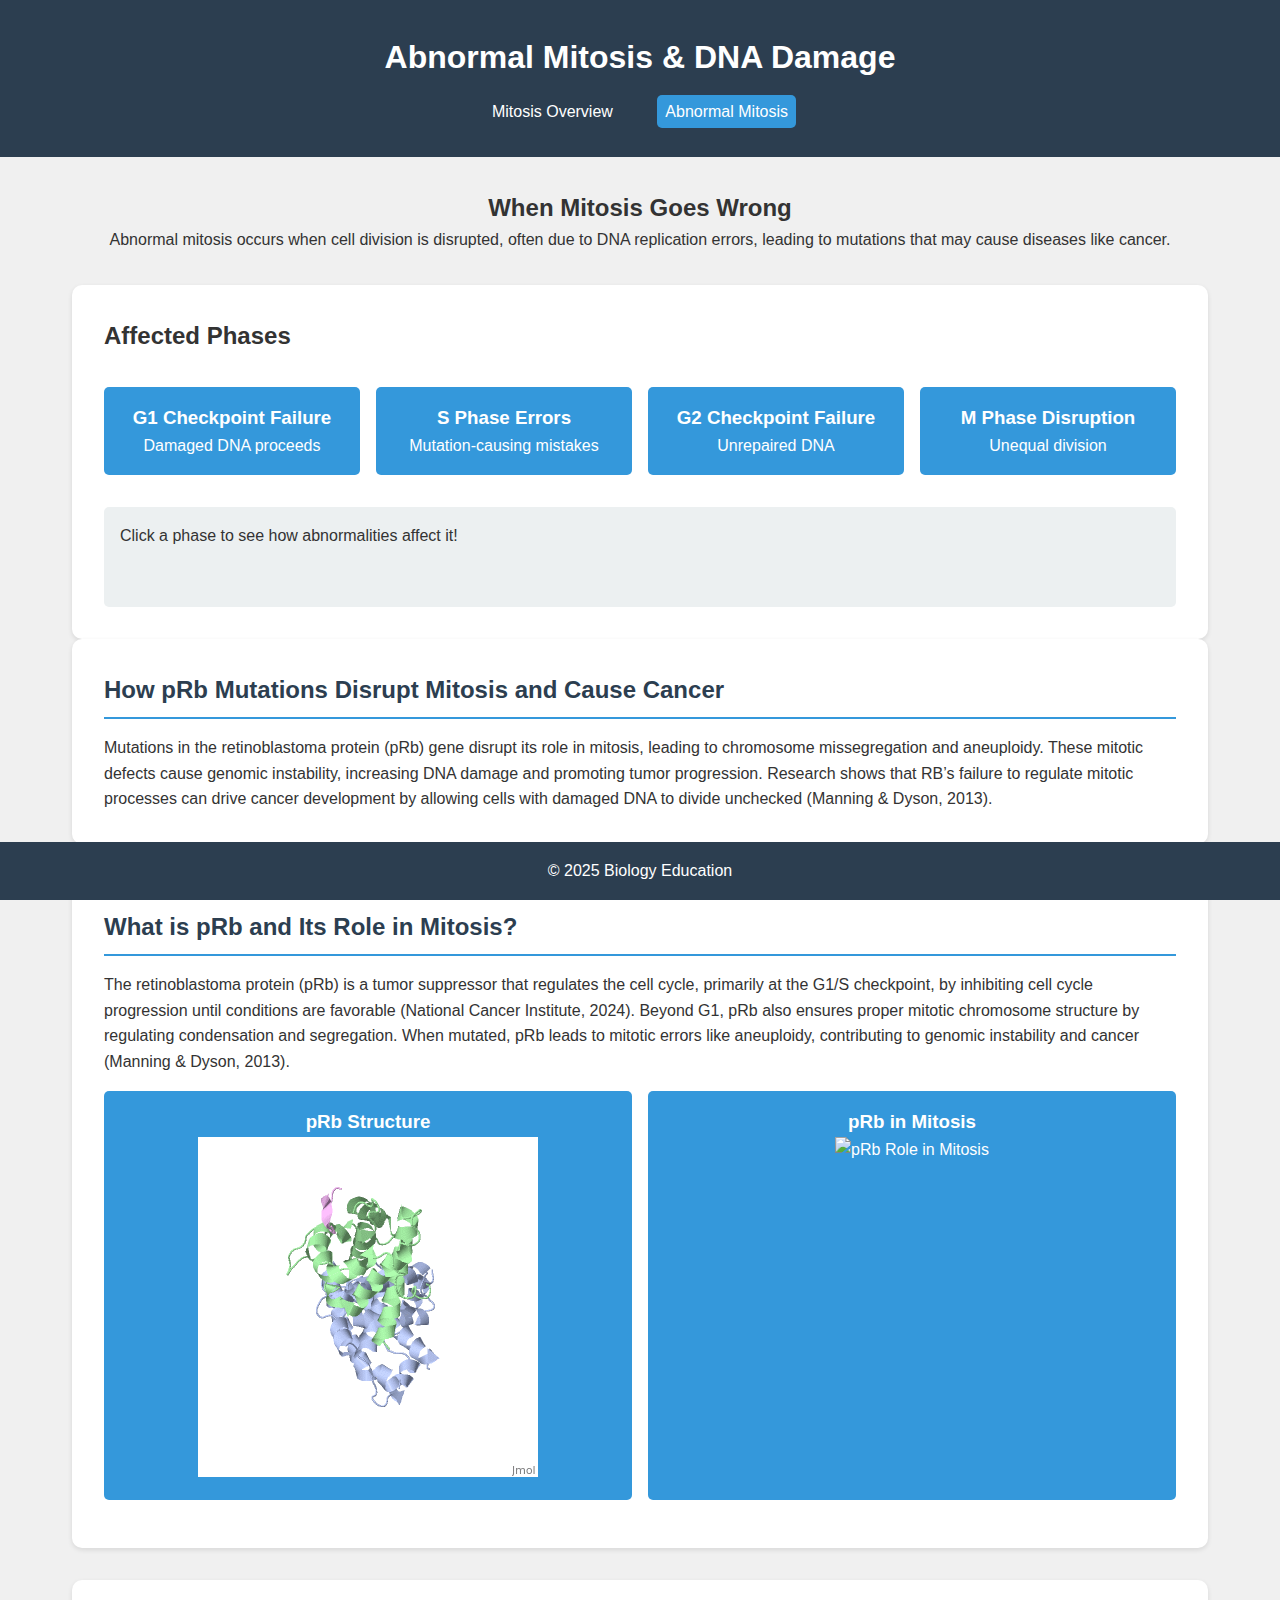
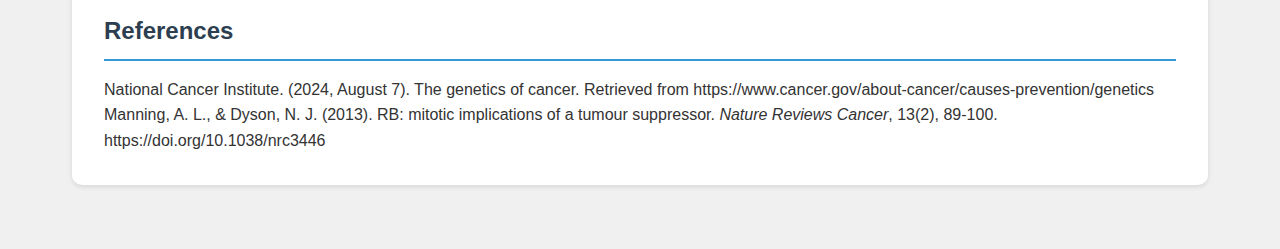
==== abnormal.html @ e42d44f2 "Update abnormal.html" ====
<!DOCTYPE html>
<html lang="en">
<head>
    <meta charset="UTF-8">
    <meta name="viewport" content="width=device-width, initial-scale=1.0">
    <title>Abnormal Mitosis - DNA Damage</title>
    <link rel="stylesheet" href="styles.css">
    <style>
        .specific-mutation, .pRb-info, .references {
            background-color: white;
            padding: 2rem;
            border-radius: 10px;
            box-shadow: 0 2px 5px rgba(0,0,0,0.1);
            margin-bottom: 2rem;
        }
        .specific-mutation h2, .pRb-info h2, .references h2 {
            color: #2c3e50;
            border-bottom: 2px solid #3498db;
            padding-bottom: 0.5rem;
            margin-bottom: 1rem;
        }
        .pRb-graphic-container {
            display: flex;
            justify-content: space-around;
            gap: 1rem;
            margin: 1rem 0;
        }
        .pRb-graphic {
            background-color: #3498db;
            color: white;
            padding: 1rem;
            border-radius: 5px;
            text-align: center;
            flex: 1;
            cursor: pointer;
            transition: transform 0.2s;
        }
        .pRb-graphic:hover {
            transform: scale(1.05);
        }
        .pRb-details {
            background-color: #ecf0f1;
            padding: 1rem;
            border-radius: 5px;
            margin-top: 1rem;
            display: none;
        }
    </style>
</head>
<body>
    <header>
        <h1>Abnormal Mitosis & DNA Damage</h1>
        <nav>
            <a href="index.html">Mitosis Overview</a>
            <a href="abnormal.html" class="active">Abnormal Mitosis</a>
        </nav>
    </header>

    <main>
        <section class="intro">
            <h2>When Mitosis Goes Wrong</h2>
            <p>Abnormal mitosis occurs when cell division is disrupted, often due to DNA replication errors, leading to mutations that may cause diseases like cancer.</p>
        </section>

        <section class="phases">
            <h2>Affected Phases</h2>
            <div class="phase-container">
                <div class="phase" onclick="showAbnormalInfo('g1')">
                    <h3>G1 Checkpoint Failure</h3>
                    <p>Damaged DNA proceeds</p>
                </div>
                <div class="phase" onclick="showAbnormalInfo('s')">
                    <h3>S Phase Errors</h3>
                    <p>Mutation-causing mistakes</p>
                </div>
                <div class="phase" onclick="showAbnormalInfo('g2')">
                    <h3>G2 Checkpoint Failure</h3>
                    <p>Unrepaired DNA</p>
                </div>
                <div class="phase" onclick="showAbnormalInfo('m')">
                    <h3>M Phase Disruption</h3>
                    <p>Unequal division</p>
                </div>
            </div>
            <div id="phase-info">
                <p>Click a phase to see how abnormalities affect it!</p>
            </div>
        </section>

        <section class="specific-mutation">
            <h2>How pRb Mutations Disrupt Mitosis and Cause Cancer</h2>
            <p>Mutations in the retinoblastoma protein (pRb) gene disrupt its role in mitosis, leading to chromosome missegregation and aneuploidy. These mitotic defects cause genomic instability, increasing DNA damage and promoting tumor progression. Research shows that RB’s failure to regulate mitotic processes can drive cancer development by allowing cells with damaged DNA to divide unchecked (Manning & Dyson, 2013).</p>
        </section>

        <section class="pRb-info">
            <h2>What is pRb and Its Role in Mitosis?</h2>
            <p>The retinoblastoma protein (pRb) is a tumor suppressor that regulates the cell cycle, primarily at the G1/S checkpoint, by inhibiting cell cycle progression until conditions are favorable (National Cancer Institute, 2024). Beyond G1, pRb also ensures proper mitotic chromosome structure by regulating condensation and segregation. When mutated, pRb leads to mitotic errors like aneuploidy, contributing to genomic instability and cancer (Manning & Dyson, 2013).</p>
            <div class="pRb-graphic-container">
                <div class="pRb-graphic" onclick="showPRbDetail('structure')">
                    <h3>pRb Structure</h3>
                    <img src="pRbImage.gif" alt="pRb Protein Structure">
                </div>
                <div class="pRb-graphic" onclick="showPRbDetail('mitosis')">
                    <h3>pRb in Mitosis</h3>
                    <img src="pRb_mitosis.jpg" alt="pRb Role in Mitosis">
                </div>
            </div>
            <div id="pRb-structure-detail" class="pRb-details">
                <p>pRb consists of multiple domains, including the pocket domain, which binds to E2F transcription factors to regulate gene expression. Mutations in this domain disrupt its ability to control cell cycle progression (National Cancer Institute, 2024).</p>
            </div>
            <div id="pRb-mitosis-detail" class="pRb-details">
                <p>During mitosis, pRb regulates chromosome condensation and segregation. When mutated, it causes missegregation and aneuploidy, leading to DNA damage and increased cancer risk due to genomic instability (Manning & Dyson, 2013).</p>
            </div>
        </section>

        <section class="references">
            <h2>References</h2>
            <p>National Cancer Institute. (2024, August 7). The genetics of cancer. Retrieved from https://www.cancer.gov/about-cancer/causes-prevention/genetics</p>
            <p>Manning, A. L., & Dyson, N. J. (2013). RB: mitotic implications of a tumour suppressor. <i>Nature Reviews Cancer</i>, 13(2), 89-100. https://doi.org/10.1038/nrc3446</p>
        </section>
    </main>

    <footer>
        <p>© 2025 Biology Education</p>
    </footer>

    <script src="script.js"></script>
    <script>
        function showPRbDetail(type) {
            document.getElementById('pRb-structure-detail').style.display = type === 'structure' ? 'block' : 'none';
            document.getElementById('pRb-mitosis-detail').style.display = type === 'mitosis' ? 'block' : 'none';
        }
    </script>
</body>
</html>
---- styles.css ----
* {
    margin: 0;
    padding: 0;
    box-sizing: border-box;
    font-family: Arial, sans-serif;
}

body {
    line-height: 1.6;
    background-color: #f0f0f0;
    color: #333;
}

header {
    background-color: #2c3e50;
    color: white;
    text-align: center;
    padding: 2rem;
}

nav {
    margin-top: 1rem;
}

nav a {
    color: white;
    text-decoration: none;
    margin: 0 1rem;
    padding: 0.5rem;
}

nav a.active {
    background-color: #3498db;
    border-radius: 5px;
}

main {
    max-width: 1200px;
    margin: 0 auto;
    padding: 2rem;
}

.intro {
    margin-bottom: 2rem;
    text-align: center;
}

.phases {
    background-color: white;
    padding: 2rem;
    border-radius: 10px;
    box-shadow: 0 2px 5px rgba(0,0,0,0.1);
}

.phase-container {
    display: flex;
    justify-content: space-between;
    margin: 2rem 0;
    gap: 1rem;
}

.phase {
    background-color: #3498db;
    color: white;
    padding: 1rem;
    border-radius: 5px;
    text-align: center;
    flex: 1;
    cursor: pointer;
    transition: transform 0.2s;
}

.phase:hover {
    transform: scale(1.05);
}

#phase-info {
    background-color: #ecf0f1;
    padding: 1rem;
    border-radius: 5px;
    min-height: 100px;
}

footer {
    text-align: center;
    padding: 1rem;
    background-color: #2c3e50;
    color: white;
    position: fixed;
    bottom: 0;
    width: 100%;
}
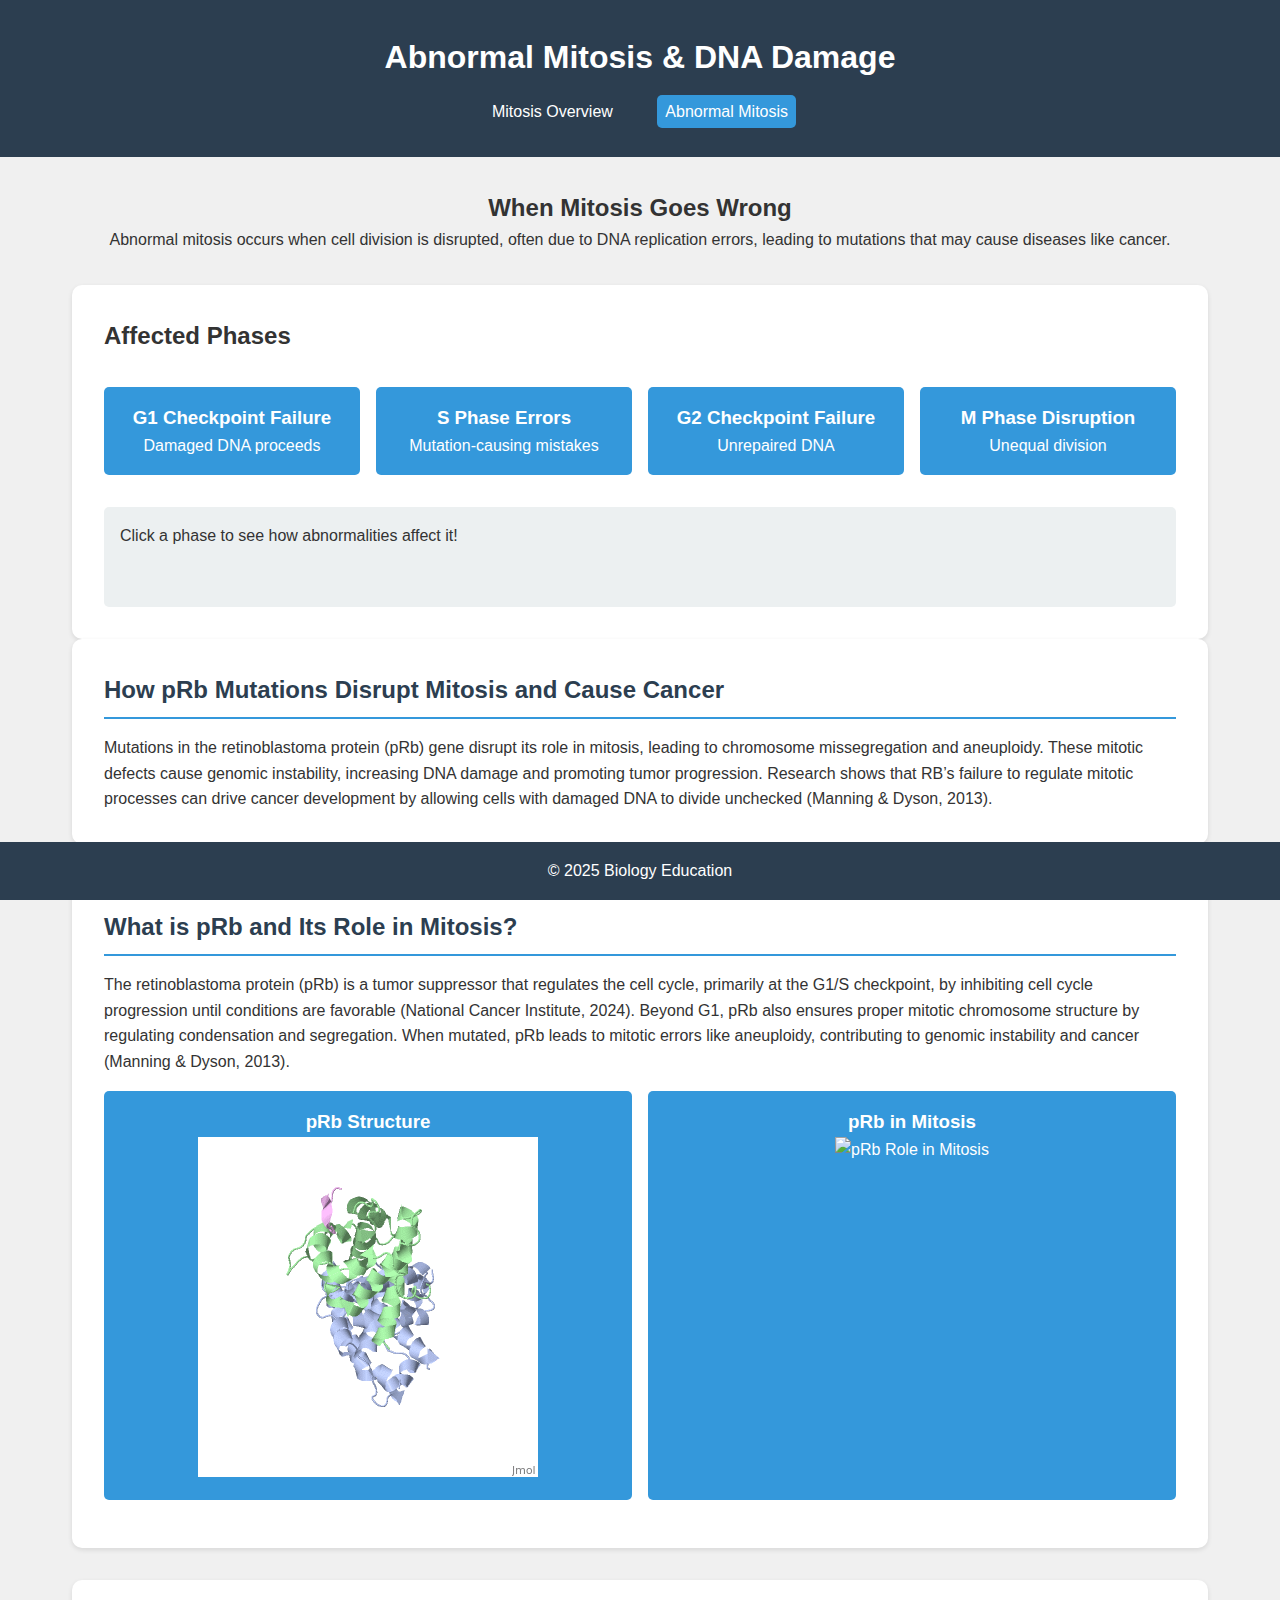
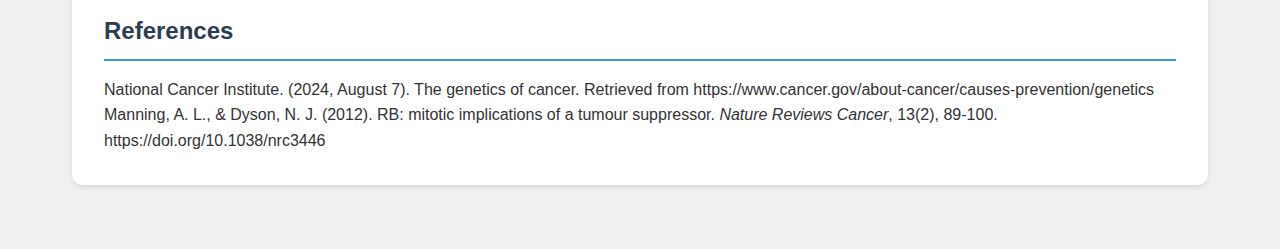
==== commit 5bef04ad: "Update abnormal.html" ====
--- a/abnormal.html
+++ b/abnormal.html
@@ -116,7 +116,7 @@
         <section class="references">
             <h2>References</h2>
             <p>National Cancer Institute. (2024, August 7). The genetics of cancer. Retrieved from https://www.cancer.gov/about-cancer/causes-prevention/genetics</p>
-            <p>Manning, A. L., & Dyson, N. J. (2013). RB: mitotic implications of a tumour suppressor. <i>Nature Reviews Cancer</i>, 13(2), 89-100. https://doi.org/10.1038/nrc3446</p>
+            <p>Manning, A. L., & Dyson, N. J. (2012). RB: mitotic implications of a tumour suppressor. <i>Nature Reviews Cancer</i>, 13(2), 89-100. https://doi.org/10.1038/nrc3446</p>
         </section>
     </main>
 
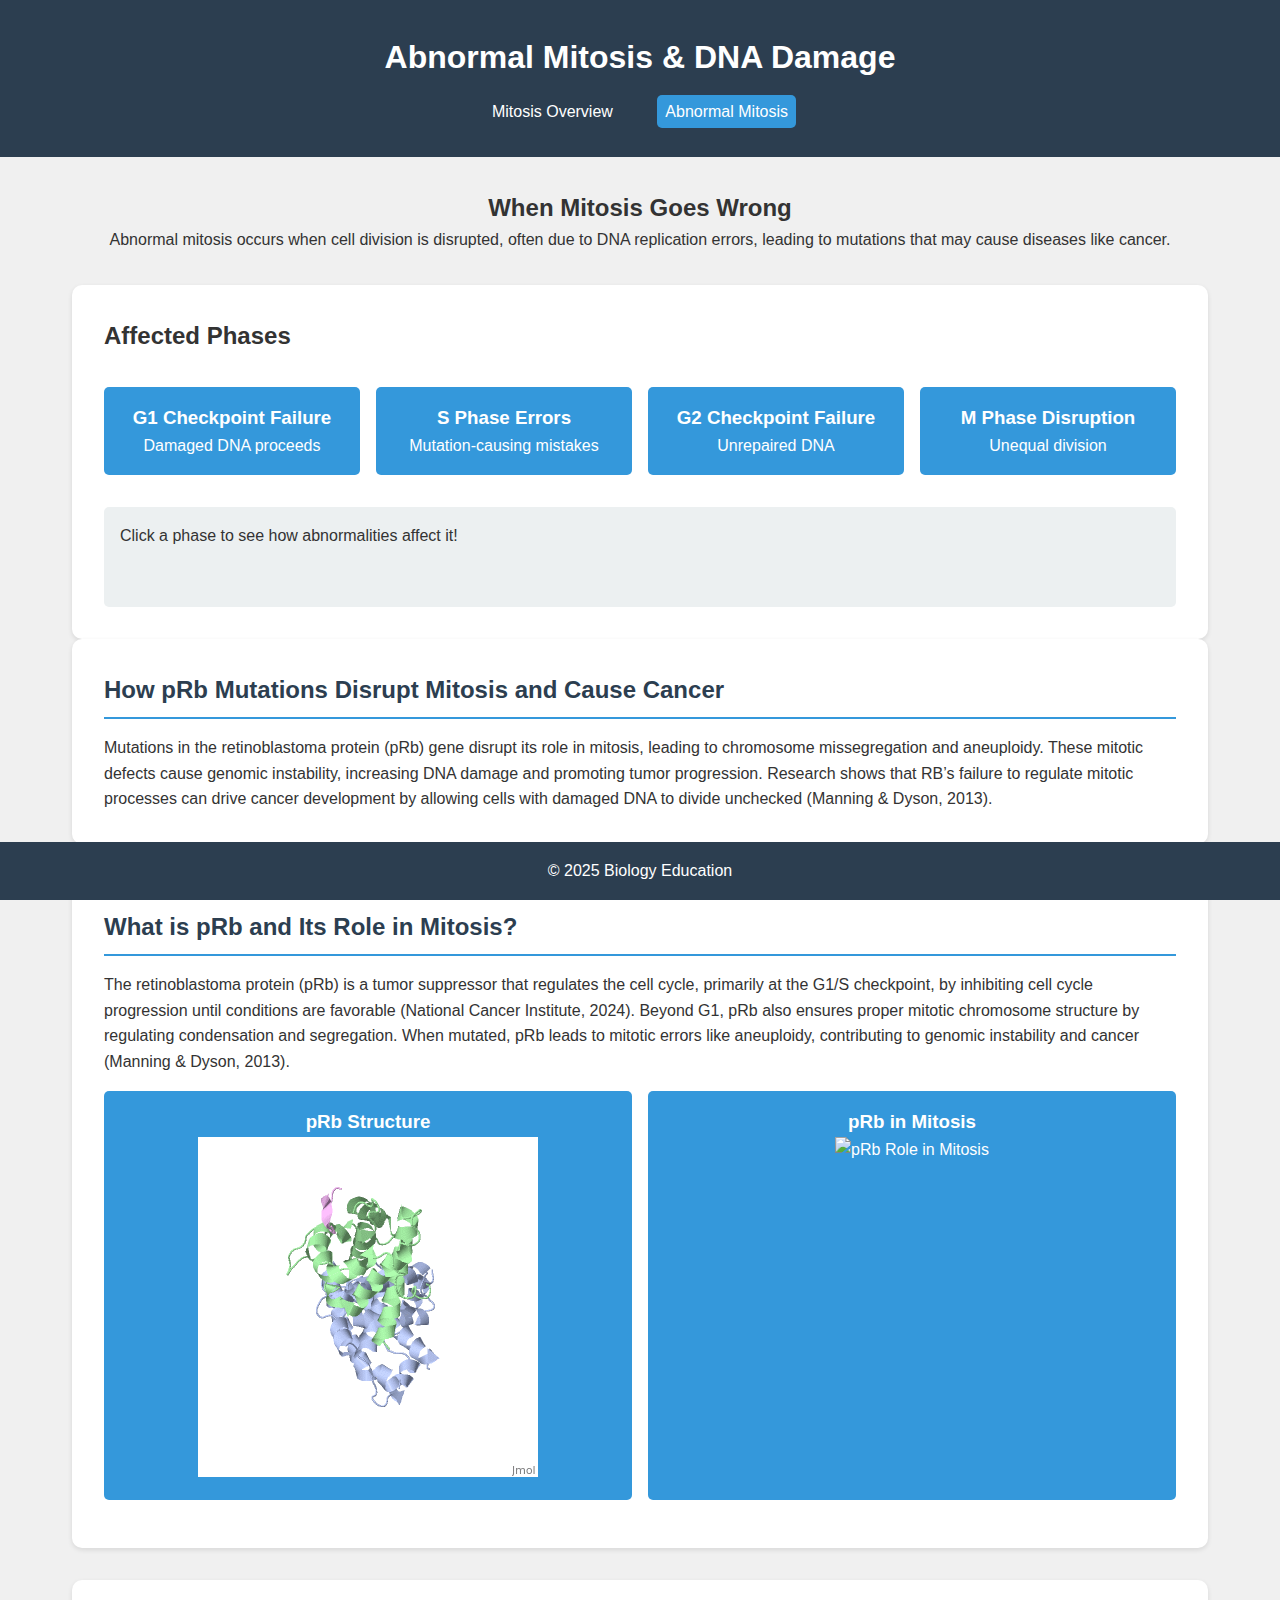
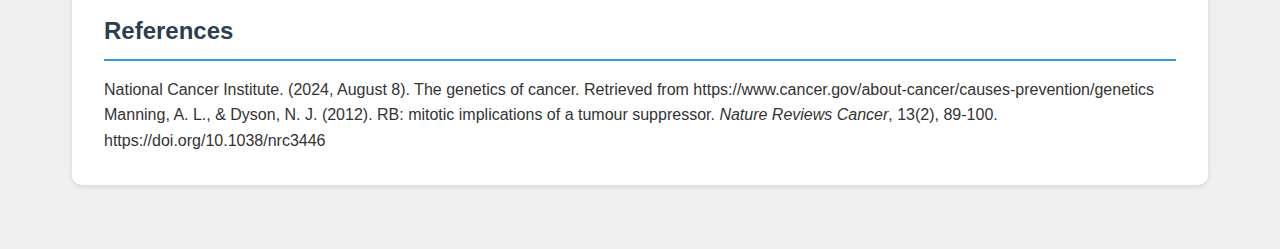
==== commit e4406424: "Update abnormal.html" ====
--- a/abnormal.html
+++ b/abnormal.html
@@ -115,7 +115,7 @@
 
         <section class="references">
             <h2>References</h2>
-            <p>National Cancer Institute. (2024, August 7). The genetics of cancer. Retrieved from https://www.cancer.gov/about-cancer/causes-prevention/genetics</p>
+            <p>National Cancer Institute. (2024, August 8). The genetics of cancer. Retrieved from https://www.cancer.gov/about-cancer/causes-prevention/genetics</p>
             <p>Manning, A. L., & Dyson, N. J. (2012). RB: mitotic implications of a tumour suppressor. <i>Nature Reviews Cancer</i>, 13(2), 89-100. https://doi.org/10.1038/nrc3446</p>
         </section>
     </main>
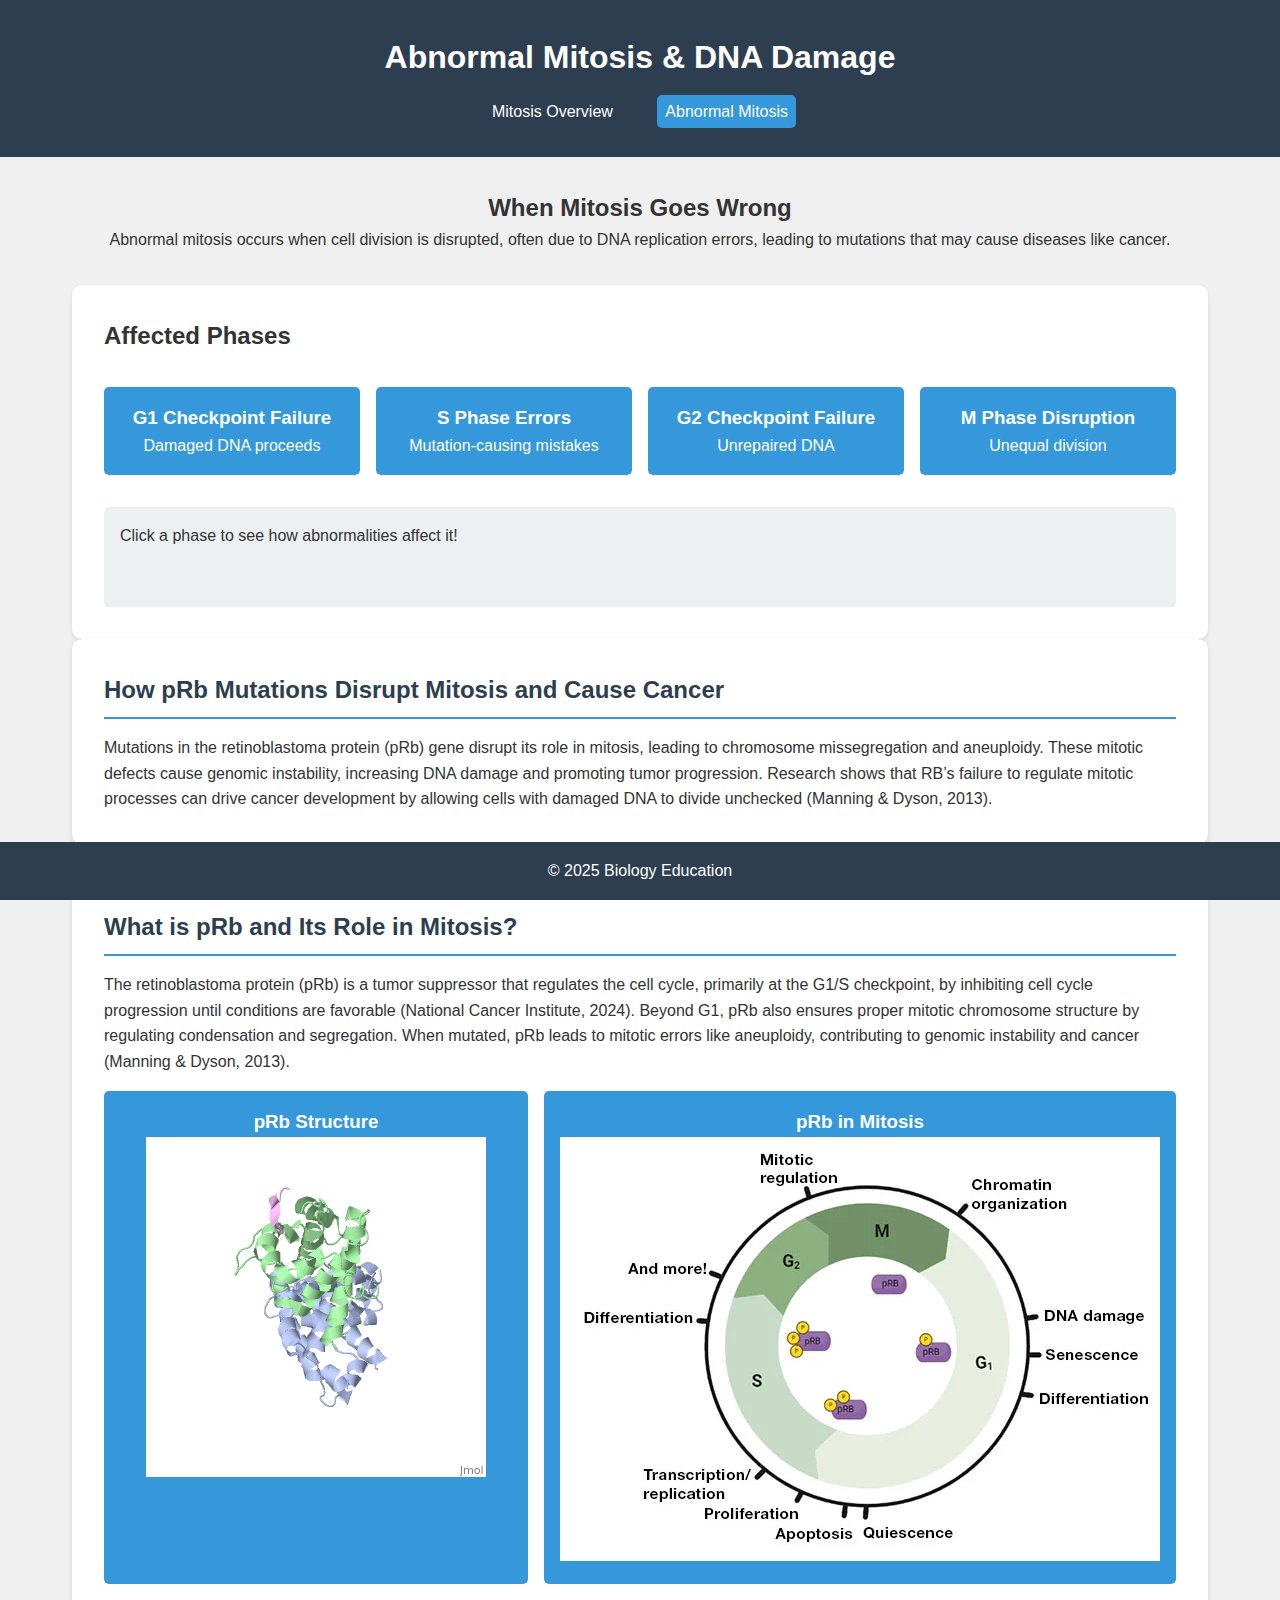
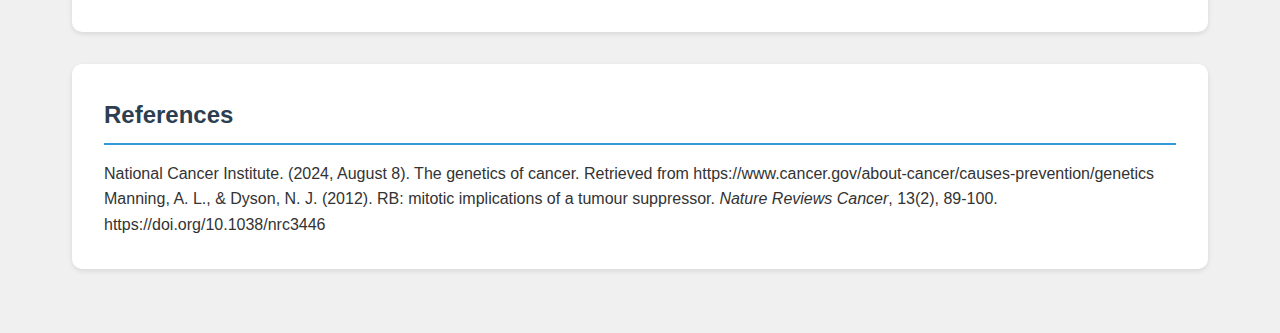
==== commit 66e3cffd: "Update abnormal.html" ====
--- a/abnormal.html
+++ b/abnormal.html
@@ -102,7 +102,7 @@
                 </div>
                 <div class="pRb-graphic" onclick="showPRbDetail('mitosis')">
                     <h3>pRb in Mitosis</h3>
-                    <img src="pRb_mitosis.jpg" alt="pRb Role in Mitosis">
+                    <img src="pRbDiagram.jpg" alt="pRb Role in Mitosis">
                 </div>
             </div>
             <div id="pRb-structure-detail" class="pRb-details">
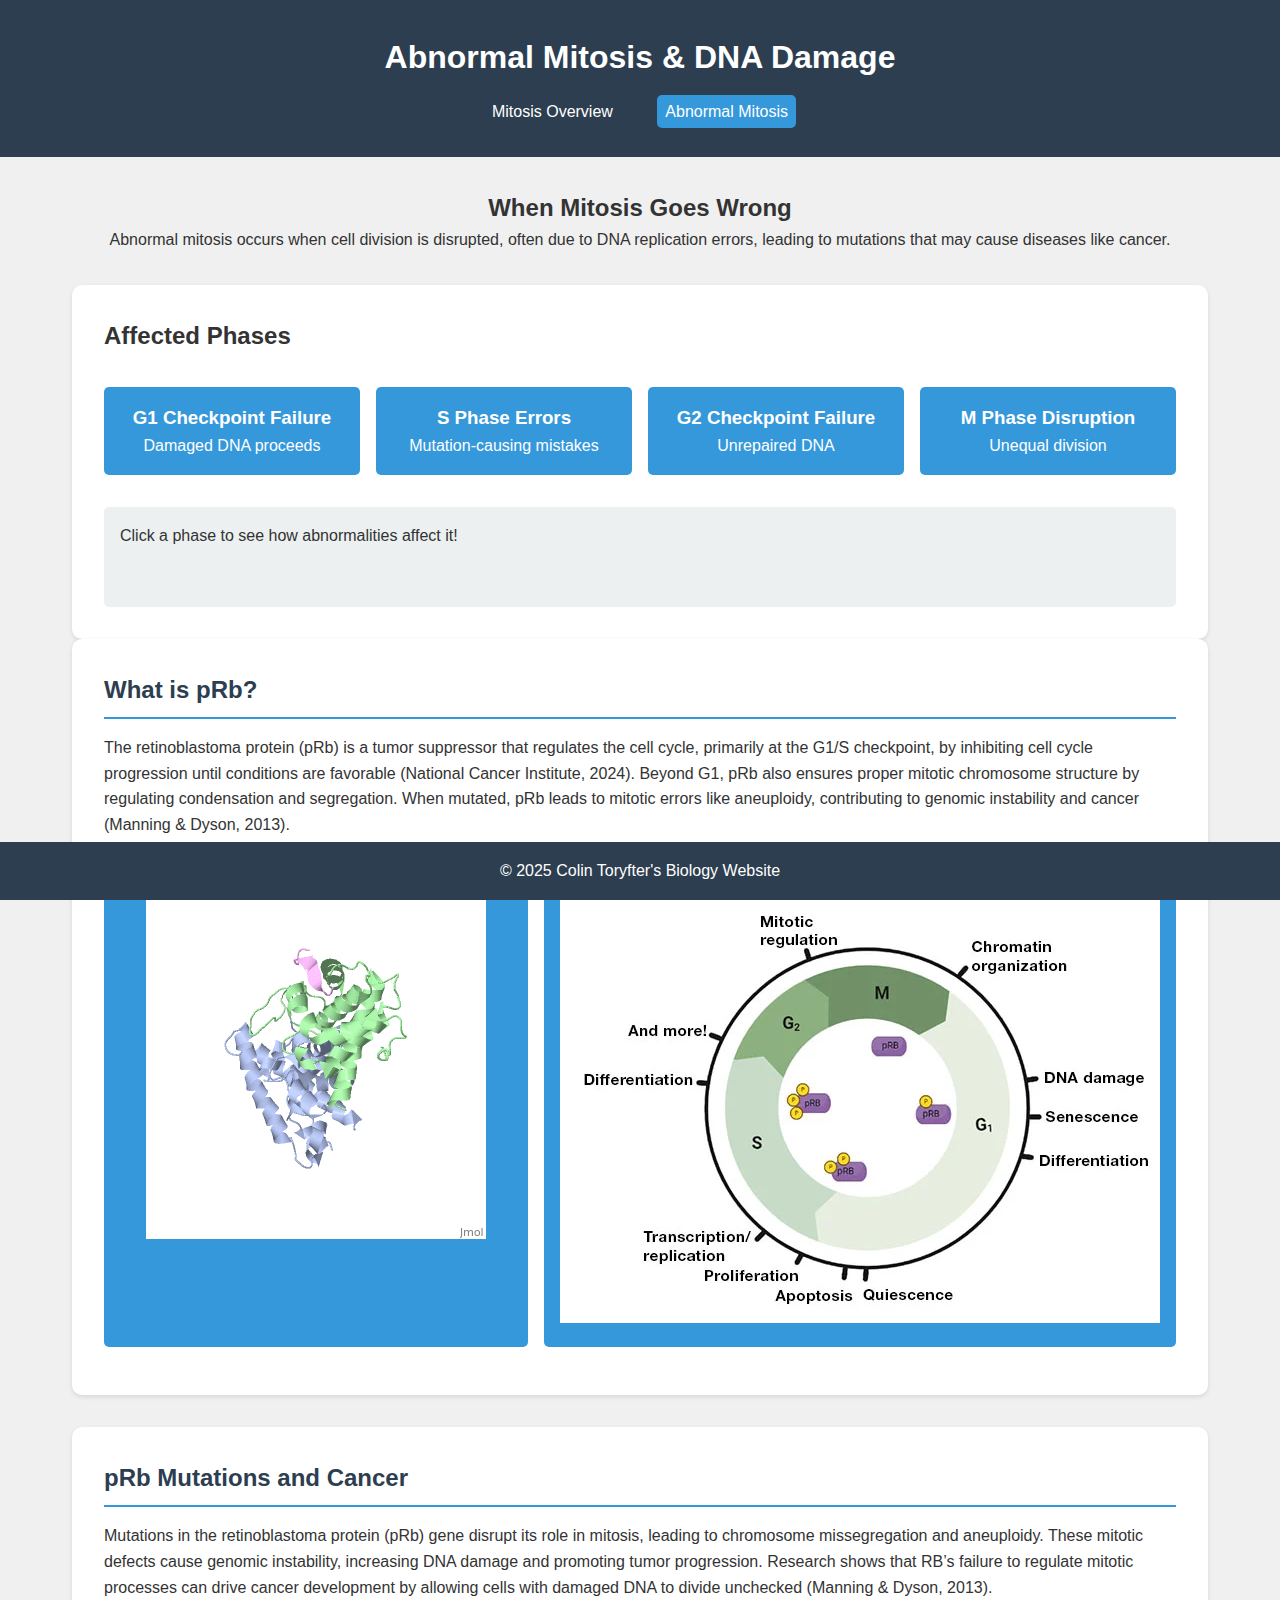
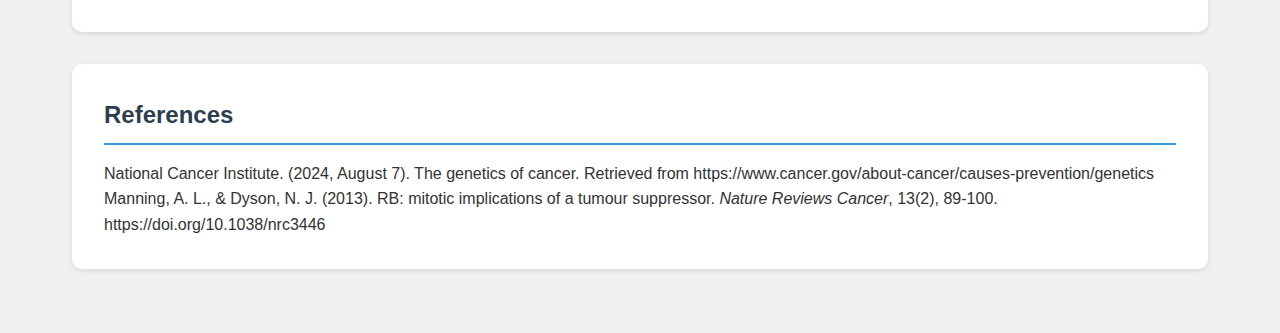
==== commit 3217aa2b: "Update abnormal.html" ====
--- a/abnormal.html
+++ b/abnormal.html
@@ -87,13 +87,8 @@
             </div>
         </section>
 
-        <section class="specific-mutation">
-            <h2>How pRb Mutations Disrupt Mitosis and Cause Cancer</h2>
-            <p>Mutations in the retinoblastoma protein (pRb) gene disrupt its role in mitosis, leading to chromosome missegregation and aneuploidy. These mitotic defects cause genomic instability, increasing DNA damage and promoting tumor progression. Research shows that RB’s failure to regulate mitotic processes can drive cancer development by allowing cells with damaged DNA to divide unchecked (Manning & Dyson, 2013).</p>
-        </section>
-
         <section class="pRb-info">
-            <h2>What is pRb and Its Role in Mitosis?</h2>
+            <h2>What is pRb?</h2>
             <p>The retinoblastoma protein (pRb) is a tumor suppressor that regulates the cell cycle, primarily at the G1/S checkpoint, by inhibiting cell cycle progression until conditions are favorable (National Cancer Institute, 2024). Beyond G1, pRb also ensures proper mitotic chromosome structure by regulating condensation and segregation. When mutated, pRb leads to mitotic errors like aneuploidy, contributing to genomic instability and cancer (Manning & Dyson, 2013).</p>
             <div class="pRb-graphic-container">
                 <div class="pRb-graphic" onclick="showPRbDetail('structure')">
@@ -113,15 +108,20 @@
             </div>
         </section>
 
+        <section class="specific-mutation">
+            <h2>pRb Mutations and Cancer</h2>
+            <p>Mutations in the retinoblastoma protein (pRb) gene disrupt its role in mitosis, leading to chromosome missegregation and aneuploidy. These mitotic defects cause genomic instability, increasing DNA damage and promoting tumor progression. Research shows that RB’s failure to regulate mitotic processes can drive cancer development by allowing cells with damaged DNA to divide unchecked (Manning & Dyson, 2013).</p>
+        </section>
+
         <section class="references">
             <h2>References</h2>
-            <p>National Cancer Institute. (2024, August 8). The genetics of cancer. Retrieved from https://www.cancer.gov/about-cancer/causes-prevention/genetics</p>
-            <p>Manning, A. L., & Dyson, N. J. (2012). RB: mitotic implications of a tumour suppressor. <i>Nature Reviews Cancer</i>, 13(2), 89-100. https://doi.org/10.1038/nrc3446</p>
+            <p>National Cancer Institute. (2024, August 7). The genetics of cancer. Retrieved from https://www.cancer.gov/about-cancer/causes-prevention/genetics</p>
+            <p>Manning, A. L., & Dyson, N. J. (2013). RB: mitotic implications of a tumour suppressor. <i>Nature Reviews Cancer</i>, 13(2), 89-100. https://doi.org/10.1038/nrc3446</p>
         </section>
     </main>
 
     <footer>
-        <p>© 2025 Biology Education</p>
+        <p>© 2025 Colin Toryfter's Biology Website</p>
     </footer>
 
     <script src="script.js"></script>
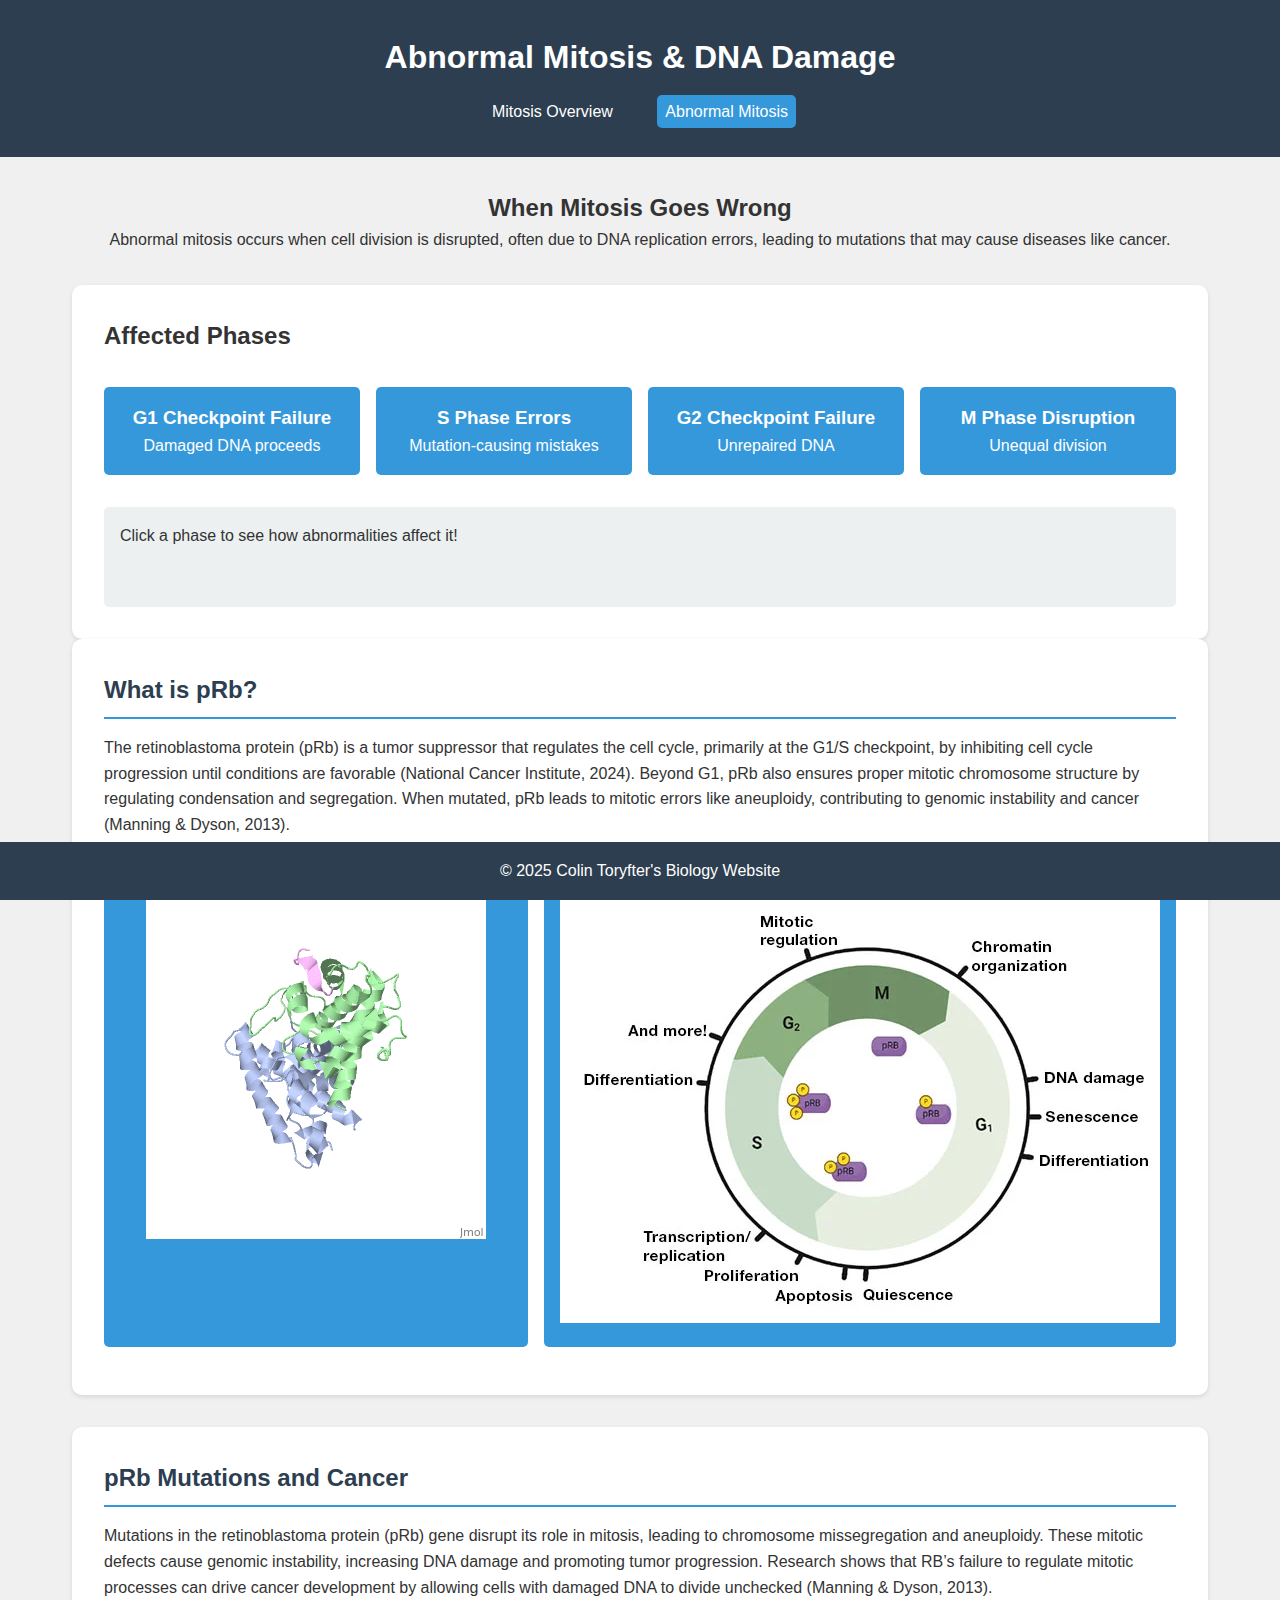
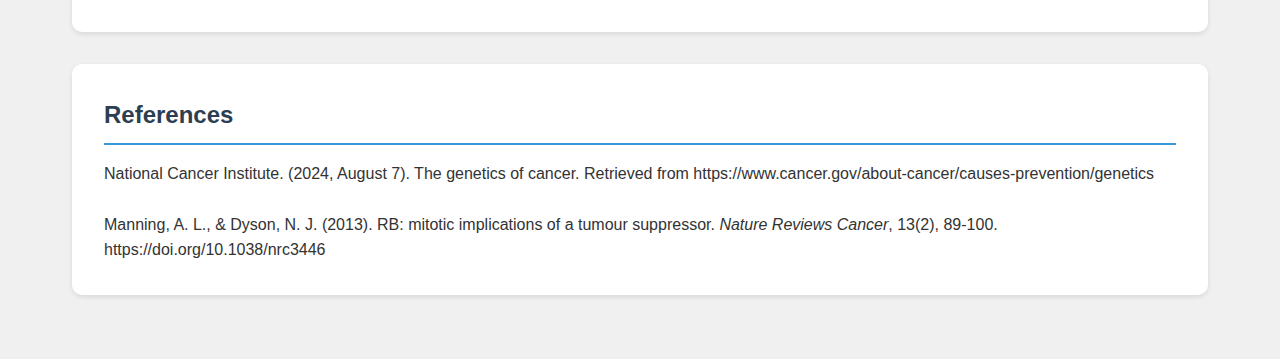
==== commit 531296ae: "Update abnormal.html" ====
--- a/abnormal.html
+++ b/abnormal.html
@@ -115,7 +115,7 @@
 
         <section class="references">
             <h2>References</h2>
-            <p>National Cancer Institute. (2024, August 7). The genetics of cancer. Retrieved from https://www.cancer.gov/about-cancer/causes-prevention/genetics</p>
+            <p>National Cancer Institute. (2024, August 7). The genetics of cancer. Retrieved from https://www.cancer.gov/about-cancer/causes-prevention/genetics</p> <br>
             <p>Manning, A. L., & Dyson, N. J. (2013). RB: mitotic implications of a tumour suppressor. <i>Nature Reviews Cancer</i>, 13(2), 89-100. https://doi.org/10.1038/nrc3446</p>
         </section>
     </main>
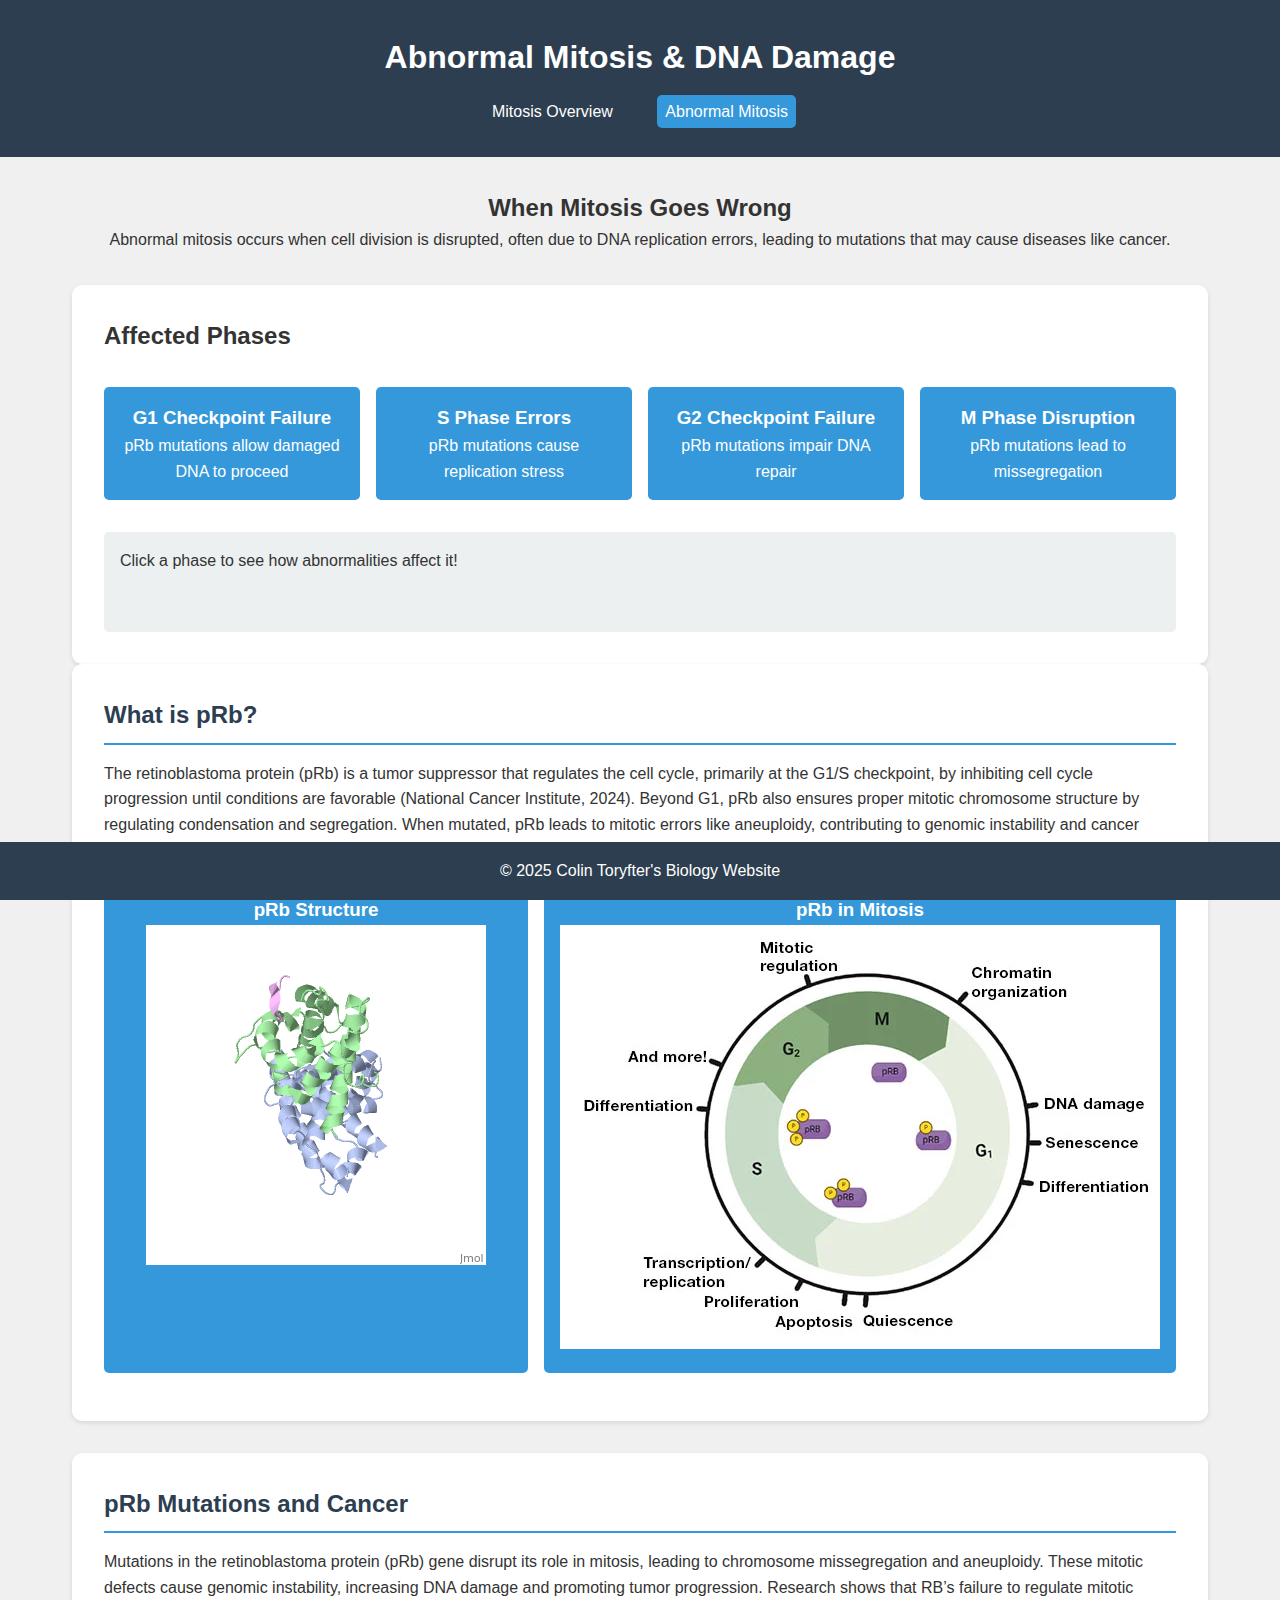
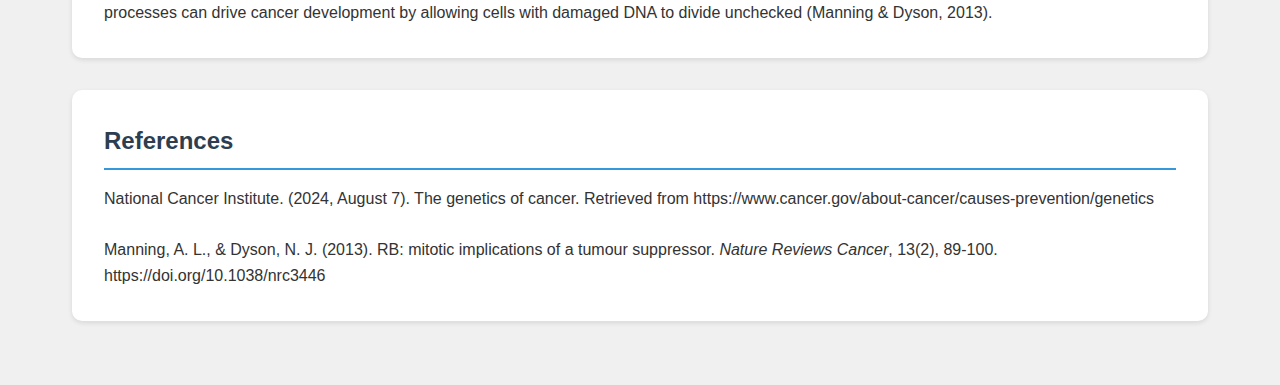
==== commit 701d5af5: "Update abnormal.html" ====
--- a/abnormal.html
+++ b/abnormal.html
@@ -67,19 +67,19 @@
             <div class="phase-container">
                 <div class="phase" onclick="showAbnormalInfo('g1')">
                     <h3>G1 Checkpoint Failure</h3>
-                    <p>Damaged DNA proceeds</p>
+                    <p>pRb mutations allow damaged DNA to proceed</p>
                 </div>
                 <div class="phase" onclick="showAbnormalInfo('s')">
                     <h3>S Phase Errors</h3>
-                    <p>Mutation-causing mistakes</p>
+                    <p>pRb mutations cause replication stress</p>
                 </div>
                 <div class="phase" onclick="showAbnormalInfo('g2')">
                     <h3>G2 Checkpoint Failure</h3>
-                    <p>Unrepaired DNA</p>
+                    <p>pRb mutations impair DNA repair</p>
                 </div>
                 <div class="phase" onclick="showAbnormalInfo('m')">
                     <h3>M Phase Disruption</h3>
-                    <p>Unequal division</p>
+                    <p>pRb mutations lead to missegregation</p>
                 </div>
             </div>
             <div id="phase-info">
@@ -121,7 +121,7 @@
     </main>
 
     <footer>
-        <p>© 2025 Colin Toryfter's Biology Website</p>
+        <p>&copy; 2025 Colin Toryfter's Biology Website</p>
     </footer>
 
     <script src="script.js"></script>
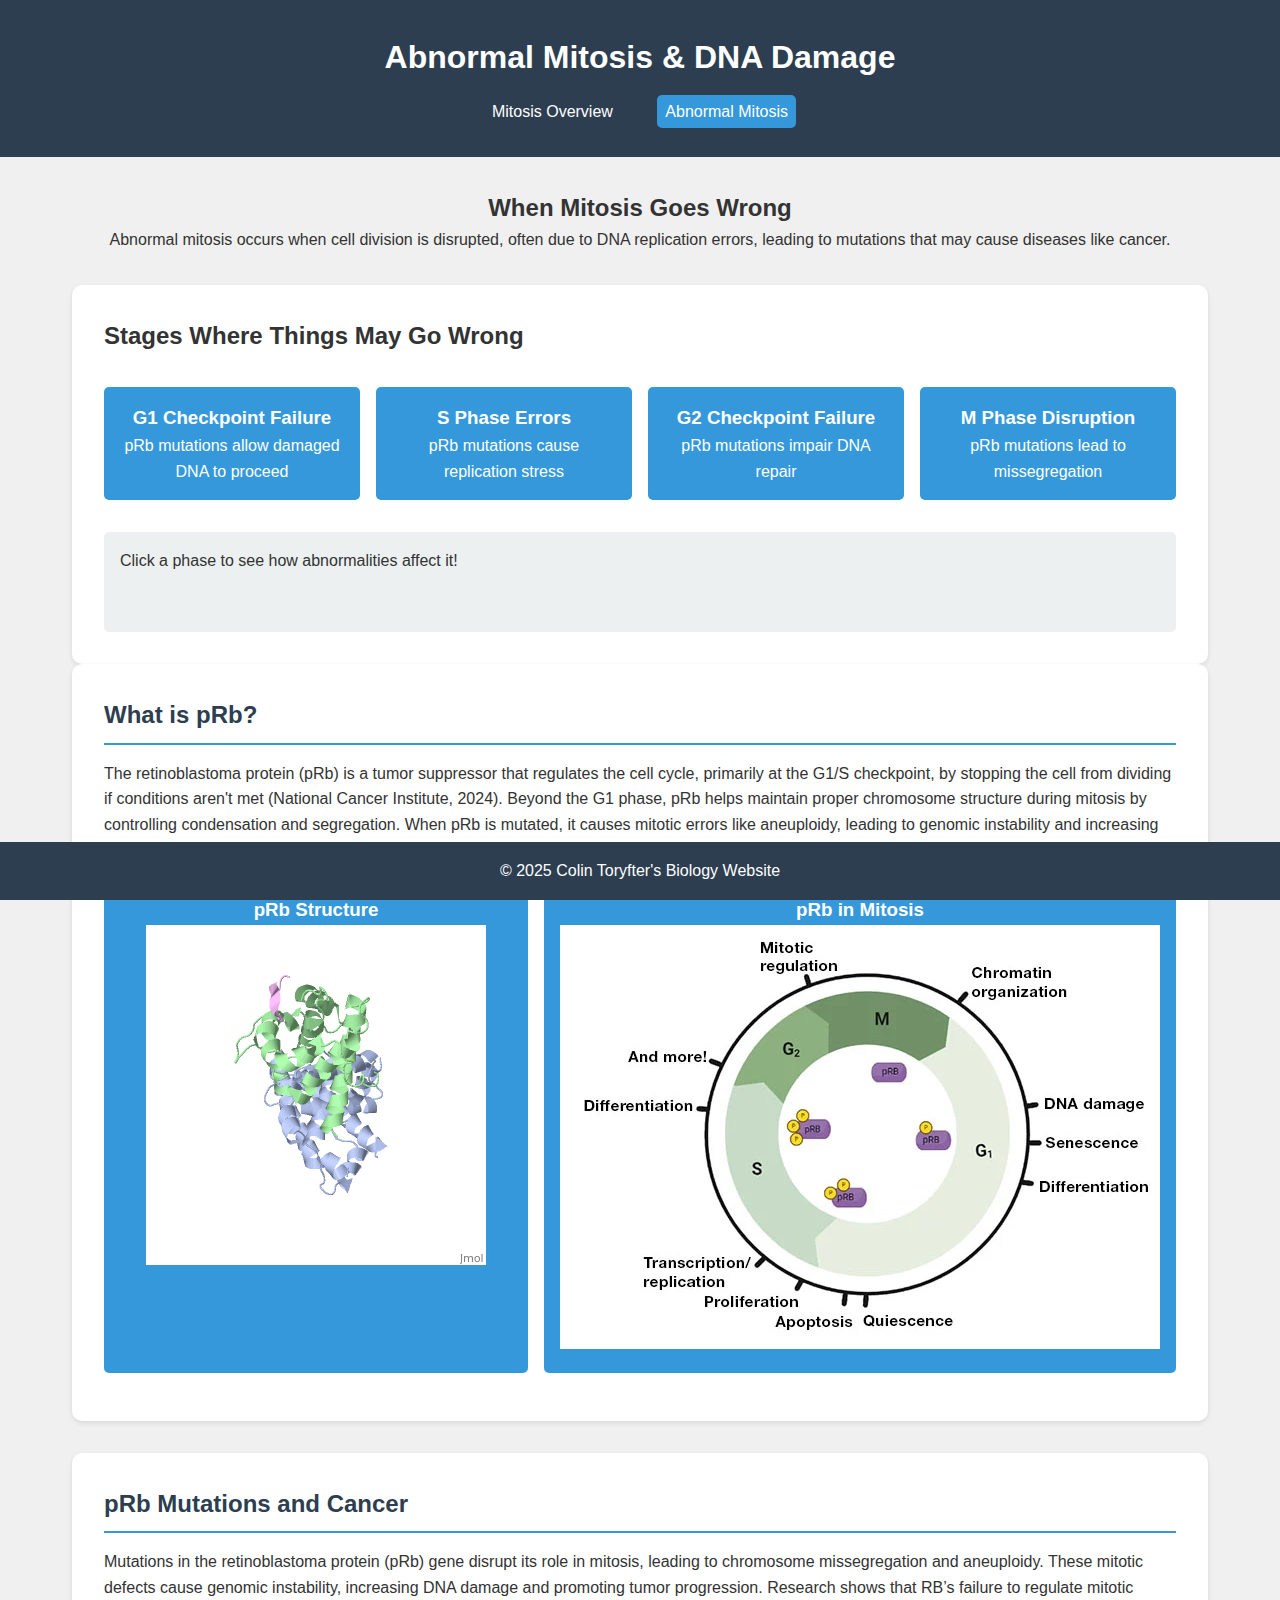
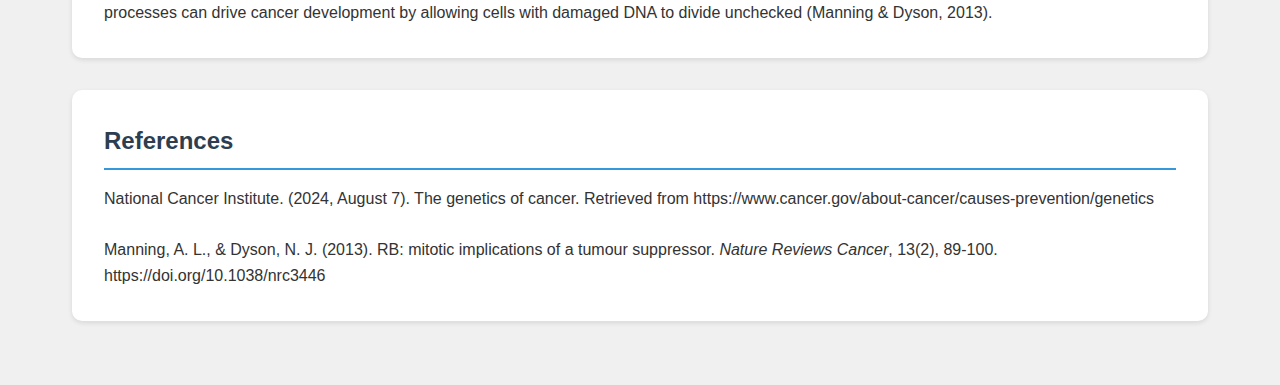
==== commit 905371d7: "Update abnormal.html" ====
--- a/abnormal.html
+++ b/abnormal.html
@@ -63,7 +63,7 @@
         </section>
 
         <section class="phases">
-            <h2>Affected Phases</h2>
+            <h2>Stages Where Things May Go Wrong</h2>
             <div class="phase-container">
                 <div class="phase" onclick="showAbnormalInfo('g1')">
                     <h3>G1 Checkpoint Failure</h3>
@@ -89,7 +89,7 @@
 
         <section class="pRb-info">
             <h2>What is pRb?</h2>
-            <p>The retinoblastoma protein (pRb) is a tumor suppressor that regulates the cell cycle, primarily at the G1/S checkpoint, by inhibiting cell cycle progression until conditions are favorable (National Cancer Institute, 2024). Beyond G1, pRb also ensures proper mitotic chromosome structure by regulating condensation and segregation. When mutated, pRb leads to mitotic errors like aneuploidy, contributing to genomic instability and cancer (Manning & Dyson, 2013).</p>
+            <p>The retinoblastoma protein (pRb) is a tumor suppressor that regulates the cell cycle, primarily at the G1/S checkpoint, by stopping the cell from dividing if conditions aren't met (National Cancer Institute, 2024). Beyond the G1 phase, pRb helps maintain proper chromosome structure during mitosis by controlling condensation and segregation. When pRb is mutated, it causes mitotic errors like aneuploidy, leading to genomic instability and increasing cancer risk (Manning & Dyson, 2013). (Manning & Dyson, 2013).</p>
             <div class="pRb-graphic-container">
                 <div class="pRb-graphic" onclick="showPRbDetail('structure')">
                     <h3>pRb Structure</h3>
